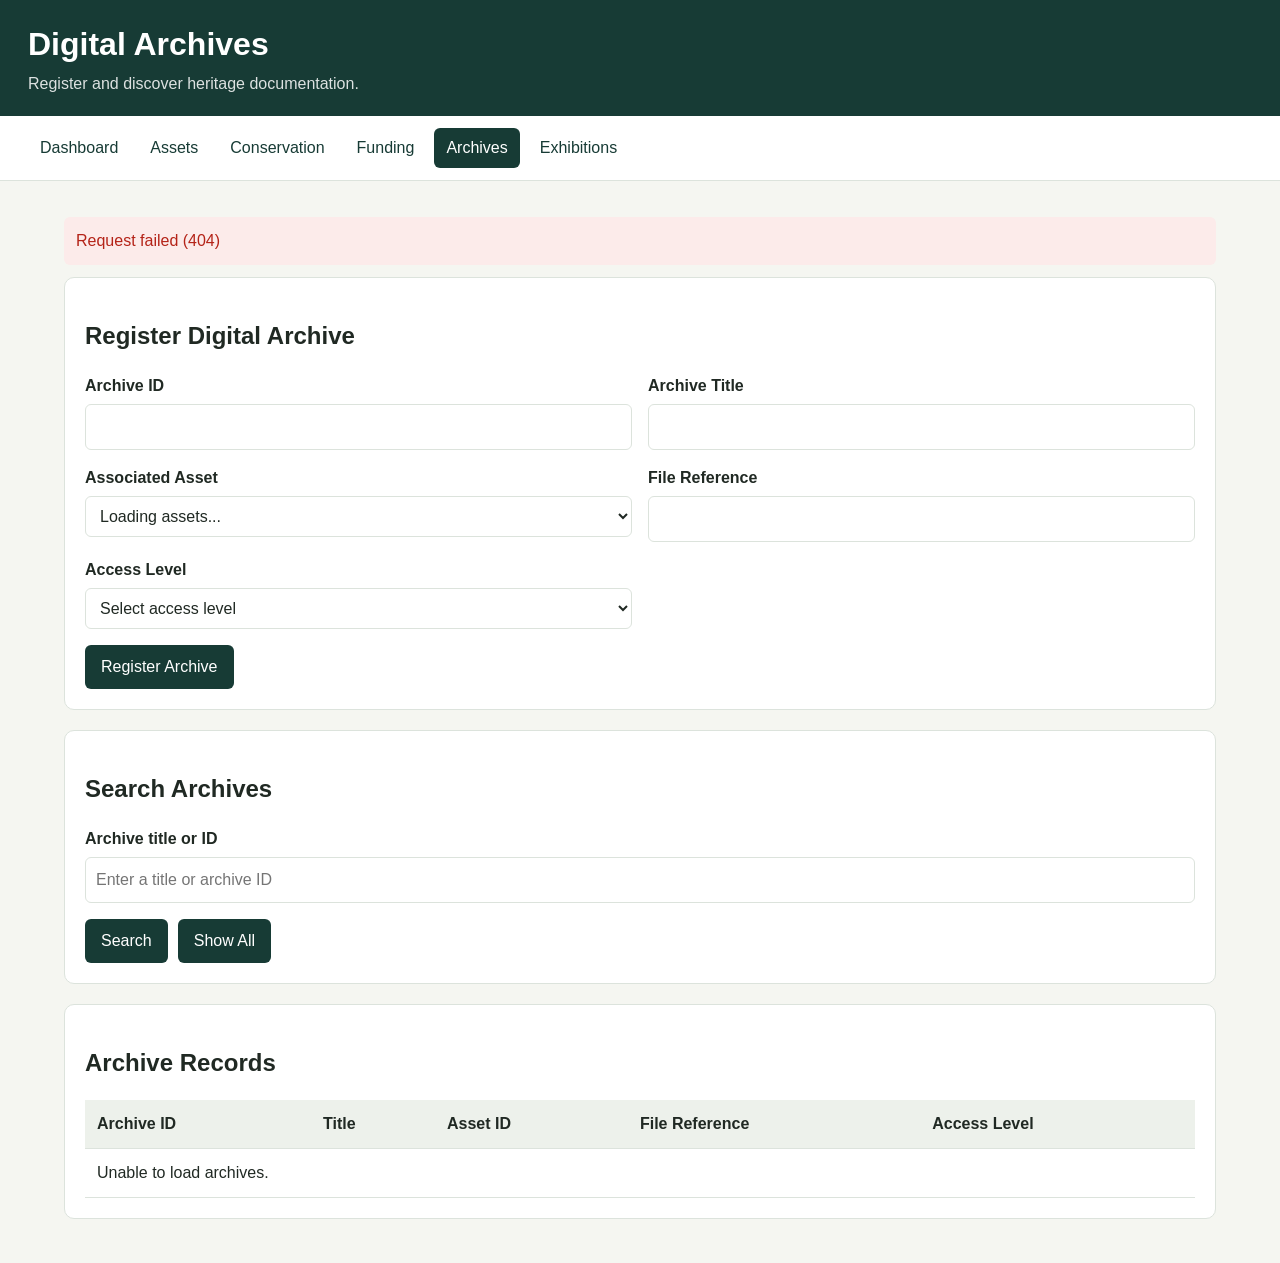
==== frontend/archives.html @ bda328b4 "Checkpoint before Neo4j integration" ====
<!DOCTYPE html>
<html lang="en">
<head>
    <meta charset="UTF-8">
    <meta name="viewport" content="width=device-width, initial-scale=1">
    <title>HeritageGraph | Archives</title>
    <link rel="stylesheet" href="style.css">
    <script src="app.js" defer></script>
</head>
<body>
    <header>
        <h1>Digital Archives</h1>
        <p>Register and discover heritage documentation.</p>
    </header>

    <nav aria-label="Main navigation">
        <a href="/index.html">Dashboard</a>
        <a href="/assets.html">Assets</a>
        <a href="/conservation.html">Conservation</a>
        <a href="/funding.html">Funding</a>
        <a href="/archives.html" aria-current="page">Archives</a>
        <a href="/exhibitions.html">Exhibitions</a>
    </nav>

    <main>
        <div id="archives-message"
             class="message info"
             role="status"
             aria-live="polite"></div>

        <section class="card">
            <h2>Register Digital Archive</h2>

            <form id="archive-form">
                <div class="form-grid">
                    <div>
                        <label for="archive_id">Archive ID</label>
                        <input id="archive_id" name="archive_id" required>
                    </div>

                    <div>
                        <label for="archive-title">Archive Title</label>
                        <input id="archive-title" name="title" required>
                    </div>

                    <div>
                        <label for="archive-asset">Associated Asset</label>
                        <select id="archive-asset"
                                name="asset_id" required>
                            <option value="">Loading assets...</option>
                        </select>
                    </div>

                    <div>
                        <label for="file-reference">File Reference</label>
                        <input id="file-reference"
                               name="file_reference" required>
                    </div>

                    <div>
                        <label for="archive-access">Access Level</label>
                        <select id="archive-access"
                                name="access_level" required>
                            <option value="">Select access level</option>
                            <option value="Public">Public</option>
                            <option value="Restricted">Restricted</option>
                        </select>
                    </div>
                </div>

                <div class="actions">
                    <button type="submit">Register Archive</button>
                </div>
            </form>
        </section>

        <section class="card">
            <h2>Search Archives</h2>
            <label for="archive-search">Archive title or ID</label>
            <input id="archive-search"
                   placeholder="Enter a title or archive ID">

            <div class="actions">
                <button type="button" id="archive-search-button">
                    Search
                </button>
                <button type="button" id="archive-clear-button">
                    Show All
                </button>
            </div>
        </section>

        <section class="card">
            <h2>Archive Records</h2>
            <div class="table-wrapper">
                <table>
                    <thead>
                        <tr>
                            <th>Archive ID</th>
                            <th>Title</th>
                            <th>Asset ID</th>
                            <th>File Reference</th>
                            <th>Access Level</th>
                        </tr>
                    </thead>
                    <tbody id="archives-table-body">
                        <tr>
                            <td colspan="5">Loading archives...</td>
                        </tr>
                    </tbody>
                </table>
            </div>
        </section>
    </main>
</body>
</html>
---- frontend/style.css ----
:root {
    --primary: #173b35;
    --primary-hover: #24564b;
    --background: #f5f6f1;
    --surface: #ffffff;
    --text: #202923;
    --muted: #657168;
    --border: #dce3dc;
    --success: #26734d;
    --danger: #b42318;
    --warning: #946200;
}

* {
    box-sizing: border-box;
}

body {
    margin: 0;
    font-family: Arial, sans-serif;
    background: var(--background);
    color: var(--text);
    line-height: 1.5;
}

header {
    background: var(--primary);
    color: white;
    padding: 20px 28px;
}

header h1 {
    margin: 0 0 4px;
}

header p {
    margin: 0;
    opacity: 0.85;
}

nav {
    display: flex;
    flex-wrap: wrap;
    gap: 8px;
    padding: 12px 28px;
    background: var(--surface);
    border-bottom: 1px solid var(--border);
}

nav a {
    padding: 8px 12px;
    color: var(--primary);
    text-decoration: none;
    border-radius: 6px;
}

nav a:hover,
nav a[aria-current="page"] {
    background: var(--primary);
    color: white;
}

main {
    width: min(1200px, 100%);
    margin: auto;
    padding: 24px;
}

.card {
    background: var(--surface);
    border: 1px solid var(--border);
    border-radius: 10px;
    padding: 20px;
    margin-bottom: 20px;
}

.stats-grid {
    display: grid;
    grid-template-columns: repeat(4, minmax(0, 1fr));
    gap: 16px;
}

.stat-value {
    font-size: 2rem;
    font-weight: bold;
    margin: 8px 0;
}

.form-grid {
    display: grid;
    grid-template-columns: repeat(2, minmax(0, 1fr));
    gap: 16px;
}

label {
    display: block;
    font-weight: 600;
    margin-bottom: 6px;
}

input,
select,
textarea,
button {
    font: inherit;
}

input,
select,
textarea {
    width: 100%;
    padding: 10px;
    border: 1px solid var(--border);
    border-radius: 6px;
    background: white;
    color: var(--text);
}

textarea {
    resize: vertical;
}

button {
    padding: 10px 16px;
    border: 0;
    border-radius: 6px;
    background: var(--primary);
    color: white;
    cursor: pointer;
}

button:hover {
    background: var(--primary-hover);
}

button:disabled {
    opacity: 0.6;
    cursor: not-allowed;
}

.actions {
    display: flex;
    flex-wrap: wrap;
    gap: 10px;
    margin-top: 16px;
}

.table-wrapper {
    overflow-x: auto;
}

table {
    width: 100%;
    border-collapse: collapse;
    background: white;
}

th,
td {
    text-align: left;
    padding: 12px;
    border-bottom: 1px solid var(--border);
    vertical-align: top;
}

th {
    background: #edf1eb;
}

.message {
    padding: 12px;
    margin: 12px 0;
    border-radius: 6px;
}

.message:empty {
    display: none;
}

.message.success {
    color: var(--success);
    background: #e8f5ec;
}

.message.error {
    color: var(--danger);
    background: #fcebea;
}

.message.info {
    color: var(--primary);
    background: #e8f0ed;
}

.status {
    display: inline-block;
    padding: 4px 8px;
    border-radius: 20px;
    background: #edf1eb;
    font-size: 0.85rem;
}

@media (max-width: 800px) {
    .stats-grid {
        grid-template-columns: repeat(2, minmax(0, 1fr));
    }
}

@media (max-width: 520px) {
    main {
        padding: 14px;
    }

    header {
        padding: 18px;
    }

    nav {
        padding: 10px;
    }

    .stats-grid,
    .form-grid {
        grid-template-columns: 1fr;
    }
}
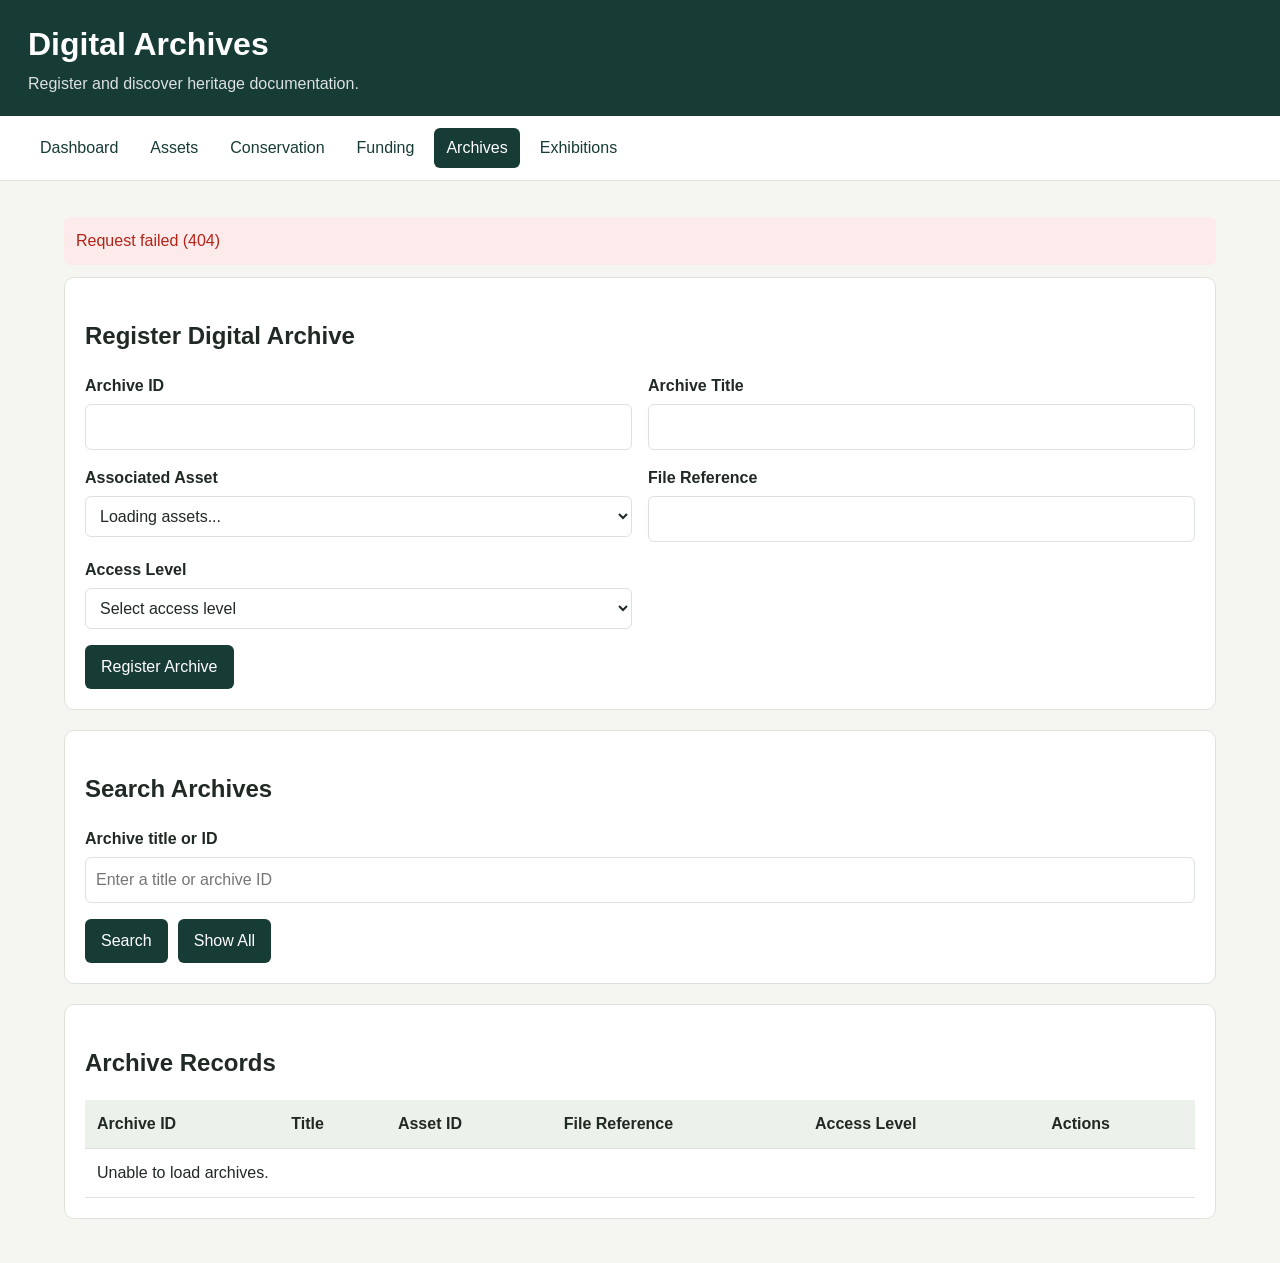
==== commit a4069714: "Integrate Neo4j persistence and safe deletion" ====
--- a/frontend/archives.html
+++ b/frontend/archives.html
@@ -102,11 +102,12 @@
                             <th>Asset ID</th>
                             <th>File Reference</th>
                             <th>Access Level</th>
+                            <th>Actions</th>
                         </tr>
                     </thead>
                     <tbody id="archives-table-body">
                         <tr>
-                            <td colspan="5">Loading archives...</td>
+                            <td colspan="6">Loading archives...</td>
                         </tr>
                     </tbody>
                 </table>
--- a/frontend/style.css
+++ b/frontend/style.css
@@ -139,6 +139,14 @@
     cursor: not-allowed;
 }
 
+button.button-danger {
+    background: var(--danger);
+}
+
+button.button-danger:hover {
+    background: #911c13;
+}
+
 .actions {
     display: flex;
     flex-wrap: wrap;
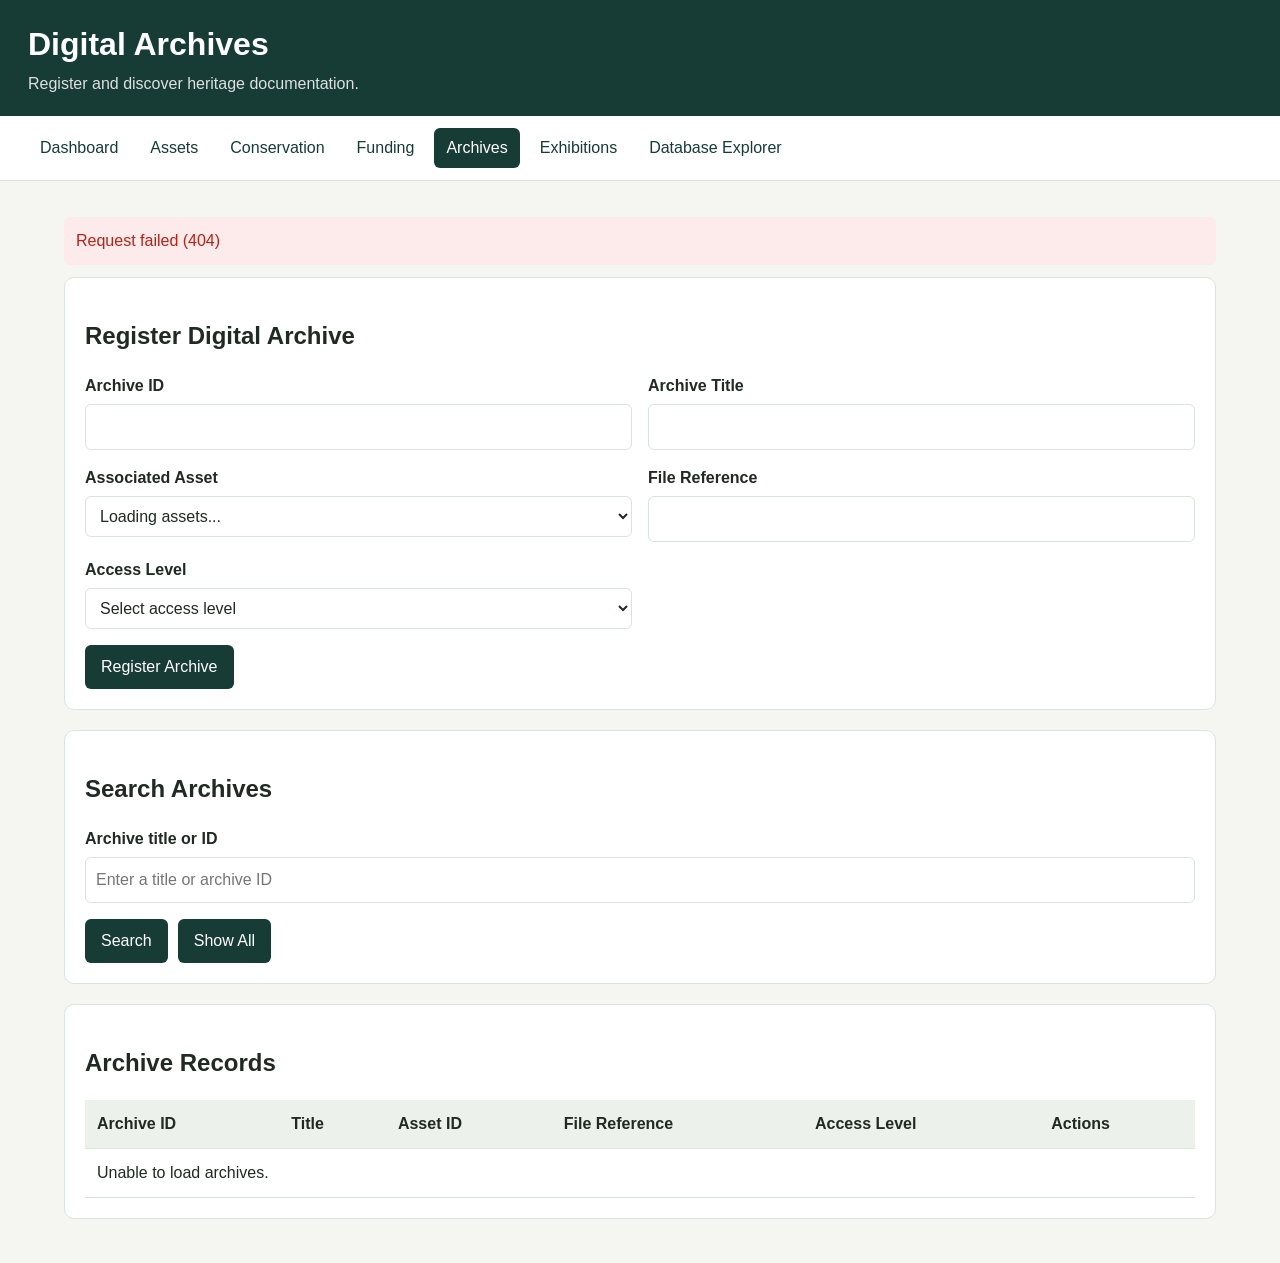
==== commit ecb79698: "Add interactive database explorer" ====
--- a/frontend/archives.html
+++ b/frontend/archives.html
@@ -1,118 +1,119 @@
-
-<!DOCTYPE html>
-<html lang="en">
-<head>
-    <meta charset="UTF-8">
-    <meta name="viewport" content="width=device-width, initial-scale=1">
-    <title>HeritageGraph | Archives</title>
-    <link rel="stylesheet" href="style.css">
-    <script src="app.js" defer></script>
-</head>
-<body>
-    <header>
-        <h1>Digital Archives</h1>
-        <p>Register and discover heritage documentation.</p>
-    </header>
-
-    <nav aria-label="Main navigation">
-        <a href="/index.html">Dashboard</a>
-        <a href="/assets.html">Assets</a>
-        <a href="/conservation.html">Conservation</a>
-        <a href="/funding.html">Funding</a>
-        <a href="/archives.html" aria-current="page">Archives</a>
-        <a href="/exhibitions.html">Exhibitions</a>
-    </nav>
-
-    <main>
-        <div id="archives-message"
-             class="message info"
-             role="status"
-             aria-live="polite"></div>
-
-        <section class="card">
-            <h2>Register Digital Archive</h2>
-
-            <form id="archive-form">
-                <div class="form-grid">
-                    <div>
-                        <label for="archive_id">Archive ID</label>
-                        <input id="archive_id" name="archive_id" required>
-                    </div>
-
-                    <div>
-                        <label for="archive-title">Archive Title</label>
-                        <input id="archive-title" name="title" required>
-                    </div>
-
-                    <div>
-                        <label for="archive-asset">Associated Asset</label>
-                        <select id="archive-asset"
-                                name="asset_id" required>
-                            <option value="">Loading assets...</option>
-                        </select>
-                    </div>
-
-                    <div>
-                        <label for="file-reference">File Reference</label>
-                        <input id="file-reference"
-                               name="file_reference" required>
-                    </div>
-
-                    <div>
-                        <label for="archive-access">Access Level</label>
-                        <select id="archive-access"
-                                name="access_level" required>
-                            <option value="">Select access level</option>
-                            <option value="Public">Public</option>
-                            <option value="Restricted">Restricted</option>
-                        </select>
-                    </div>
-                </div>
-
-                <div class="actions">
-                    <button type="submit">Register Archive</button>
-                </div>
-            </form>
-        </section>
-
-        <section class="card">
-            <h2>Search Archives</h2>
-            <label for="archive-search">Archive title or ID</label>
-            <input id="archive-search"
-                   placeholder="Enter a title or archive ID">
-
-            <div class="actions">
-                <button type="button" id="archive-search-button">
-                    Search
-                </button>
-                <button type="button" id="archive-clear-button">
-                    Show All
-                </button>
-            </div>
-        </section>
-
-        <section class="card">
-            <h2>Archive Records</h2>
-            <div class="table-wrapper">
-                <table>
-                    <thead>
-                        <tr>
-                            <th>Archive ID</th>
-                            <th>Title</th>
-                            <th>Asset ID</th>
-                            <th>File Reference</th>
-                            <th>Access Level</th>
-                            <th>Actions</th>
-                        </tr>
-                    </thead>
-                    <tbody id="archives-table-body">
-                        <tr>
-                            <td colspan="6">Loading archives...</td>
-                        </tr>
-                    </tbody>
-                </table>
-            </div>
-        </section>
-    </main>
-</body>
-</html>
+
+<!DOCTYPE html>
+<html lang="en">
+<head>
+    <meta charset="UTF-8">
+    <meta name="viewport" content="width=device-width, initial-scale=1">
+    <title>HeritageGraph | Archives</title>
+    <link rel="stylesheet" href="style.css">
+    <script src="app.js" defer></script>
+</head>
+<body>
+    <header>
+        <h1>Digital Archives</h1>
+        <p>Register and discover heritage documentation.</p>
+    </header>
+
+    <nav aria-label="Main navigation">
+        <a href="/index.html">Dashboard</a>
+        <a href="/assets.html">Assets</a>
+        <a href="/conservation.html">Conservation</a>
+        <a href="/funding.html">Funding</a>
+        <a href="/archives.html" aria-current="page">Archives</a>
+        <a href="/exhibitions.html">Exhibitions</a>
+        <a href="/explorer.html">Database Explorer</a>
+    </nav>
+
+    <main>
+        <div id="archives-message"
+             class="message info"
+             role="status"
+             aria-live="polite"></div>
+
+        <section class="card">
+            <h2>Register Digital Archive</h2>
+
+            <form id="archive-form">
+                <div class="form-grid">
+                    <div>
+                        <label for="archive_id">Archive ID</label>
+                        <input id="archive_id" name="archive_id" required>
+                    </div>
+
+                    <div>
+                        <label for="archive-title">Archive Title</label>
+                        <input id="archive-title" name="title" required>
+                    </div>
+
+                    <div>
+                        <label for="archive-asset">Associated Asset</label>
+                        <select id="archive-asset"
+                                name="asset_id" required>
+                            <option value="">Loading assets...</option>
+                        </select>
+                    </div>
+
+                    <div>
+                        <label for="file-reference">File Reference</label>
+                        <input id="file-reference"
+                               name="file_reference" required>
+                    </div>
+
+                    <div>
+                        <label for="archive-access">Access Level</label>
+                        <select id="archive-access"
+                                name="access_level" required>
+                            <option value="">Select access level</option>
+                            <option value="Public">Public</option>
+                            <option value="Restricted">Restricted</option>
+                        </select>
+                    </div>
+                </div>
+
+                <div class="actions">
+                    <button type="submit">Register Archive</button>
+                </div>
+            </form>
+        </section>
+
+        <section class="card">
+            <h2>Search Archives</h2>
+            <label for="archive-search">Archive title or ID</label>
+            <input id="archive-search"
+                   placeholder="Enter a title or archive ID">
+
+            <div class="actions">
+                <button type="button" id="archive-search-button">
+                    Search
+                </button>
+                <button type="button" id="archive-clear-button">
+                    Show All
+                </button>
+            </div>
+        </section>
+
+        <section class="card">
+            <h2>Archive Records</h2>
+            <div class="table-wrapper">
+                <table>
+                    <thead>
+                        <tr>
+                            <th>Archive ID</th>
+                            <th>Title</th>
+                            <th>Asset ID</th>
+                            <th>File Reference</th>
+                            <th>Access Level</th>
+                            <th>Actions</th>
+                        </tr>
+                    </thead>
+                    <tbody id="archives-table-body">
+                        <tr>
+                            <td colspan="6">Loading archives...</td>
+                        </tr>
+                    </tbody>
+                </table>
+            </div>
+        </section>
+    </main>
+</body>
+</html>
--- a/frontend/style.css
+++ b/frontend/style.css
@@ -1,235 +1,465 @@
-
-:root {
-    --primary: #173b35;
-    --primary-hover: #24564b;
-    --background: #f5f6f1;
-    --surface: #ffffff;
-    --text: #202923;
-    --muted: #657168;
-    --border: #dce3dc;
-    --success: #26734d;
-    --danger: #b42318;
-    --warning: #946200;
-}
-
-* {
-    box-sizing: border-box;
-}
-
-body {
-    margin: 0;
-    font-family: Arial, sans-serif;
-    background: var(--background);
-    color: var(--text);
-    line-height: 1.5;
-}
-
-header {
-    background: var(--primary);
-    color: white;
-    padding: 20px 28px;
-}
-
-header h1 {
-    margin: 0 0 4px;
-}
-
-header p {
-    margin: 0;
-    opacity: 0.85;
-}
-
-nav {
-    display: flex;
-    flex-wrap: wrap;
-    gap: 8px;
-    padding: 12px 28px;
-    background: var(--surface);
-    border-bottom: 1px solid var(--border);
-}
-
-nav a {
-    padding: 8px 12px;
-    color: var(--primary);
-    text-decoration: none;
-    border-radius: 6px;
-}
-
-nav a:hover,
-nav a[aria-current="page"] {
-    background: var(--primary);
-    color: white;
-}
-
-main {
-    width: min(1200px, 100%);
-    margin: auto;
-    padding: 24px;
-}
-
-.card {
-    background: var(--surface);
-    border: 1px solid var(--border);
-    border-radius: 10px;
-    padding: 20px;
-    margin-bottom: 20px;
-}
-
-.stats-grid {
-    display: grid;
-    grid-template-columns: repeat(4, minmax(0, 1fr));
-    gap: 16px;
-}
-
-.stat-value {
-    font-size: 2rem;
-    font-weight: bold;
-    margin: 8px 0;
-}
-
-.form-grid {
-    display: grid;
-    grid-template-columns: repeat(2, minmax(0, 1fr));
-    gap: 16px;
-}
-
-label {
-    display: block;
-    font-weight: 600;
-    margin-bottom: 6px;
-}
-
-input,
-select,
-textarea,
-button {
-    font: inherit;
-}
-
-input,
-select,
-textarea {
-    width: 100%;
-    padding: 10px;
-    border: 1px solid var(--border);
-    border-radius: 6px;
-    background: white;
-    color: var(--text);
-}
-
-textarea {
-    resize: vertical;
-}
-
-button {
-    padding: 10px 16px;
-    border: 0;
-    border-radius: 6px;
-    background: var(--primary);
-    color: white;
-    cursor: pointer;
-}
-
-button:hover {
-    background: var(--primary-hover);
-}
-
-button:disabled {
-    opacity: 0.6;
-    cursor: not-allowed;
-}
-
-button.button-danger {
-    background: var(--danger);
-}
-
-button.button-danger:hover {
-    background: #911c13;
-}
-
-.actions {
-    display: flex;
-    flex-wrap: wrap;
-    gap: 10px;
-    margin-top: 16px;
-}
-
-.table-wrapper {
-    overflow-x: auto;
-}
-
-table {
-    width: 100%;
-    border-collapse: collapse;
-    background: white;
-}
-
-th,
-td {
-    text-align: left;
-    padding: 12px;
-    border-bottom: 1px solid var(--border);
-    vertical-align: top;
-}
-
-th {
-    background: #edf1eb;
-}
-
-.message {
-    padding: 12px;
-    margin: 12px 0;
-    border-radius: 6px;
-}
-
-.message:empty {
-    display: none;
-}
-
-.message.success {
-    color: var(--success);
-    background: #e8f5ec;
-}
-
-.message.error {
-    color: var(--danger);
-    background: #fcebea;
-}
-
-.message.info {
-    color: var(--primary);
-    background: #e8f0ed;
-}
-
-.status {
-    display: inline-block;
-    padding: 4px 8px;
-    border-radius: 20px;
-    background: #edf1eb;
-    font-size: 0.85rem;
-}
-
-@media (max-width: 800px) {
-    .stats-grid {
-        grid-template-columns: repeat(2, minmax(0, 1fr));
-    }
-}
-
-@media (max-width: 520px) {
-    main {
-        padding: 14px;
-    }
-
-    header {
-        padding: 18px;
-    }
-
-    nav {
-        padding: 10px;
-    }
-
-    .stats-grid,
-    .form-grid {
-        grid-template-columns: 1fr;
-    }
-}
+
+:root {
+    --primary: #173b35;
+    --primary-hover: #24564b;
+    --background: #f5f6f1;
+    --surface: #ffffff;
+    --text: #202923;
+    --muted: #657168;
+    --border: #dce3dc;
+    --success: #26734d;
+    --danger: #b42318;
+    --warning: #946200;
+}
+
+* {
+    box-sizing: border-box;
+}
+
+body {
+    margin: 0;
+    font-family: Arial, sans-serif;
+    background: var(--background);
+    color: var(--text);
+    line-height: 1.5;
+}
+
+header {
+    background: var(--primary);
+    color: white;
+    padding: 20px 28px;
+}
+
+header h1 {
+    margin: 0 0 4px;
+}
+
+header p {
+    margin: 0;
+    opacity: 0.85;
+}
+
+nav {
+    display: flex;
+    flex-wrap: wrap;
+    gap: 8px;
+    padding: 12px 28px;
+    background: var(--surface);
+    border-bottom: 1px solid var(--border);
+}
+
+nav a {
+    padding: 8px 12px;
+    color: var(--primary);
+    text-decoration: none;
+    border-radius: 6px;
+}
+
+nav a:hover,
+nav a[aria-current="page"] {
+    background: var(--primary);
+    color: white;
+}
+
+main {
+    width: min(1200px, 100%);
+    margin: auto;
+    padding: 24px;
+}
+
+.card {
+    background: var(--surface);
+    border: 1px solid var(--border);
+    border-radius: 10px;
+    padding: 20px;
+    margin-bottom: 20px;
+}
+
+.stats-grid {
+    display: grid;
+    grid-template-columns: repeat(4, minmax(0, 1fr));
+    gap: 16px;
+}
+
+.stat-value {
+    font-size: 2rem;
+    font-weight: bold;
+    margin: 8px 0;
+}
+
+.form-grid {
+    display: grid;
+    grid-template-columns: repeat(2, minmax(0, 1fr));
+    gap: 16px;
+}
+
+label {
+    display: block;
+    font-weight: 600;
+    margin-bottom: 6px;
+}
+
+input,
+select,
+textarea,
+button {
+    font: inherit;
+}
+
+input,
+select,
+textarea {
+    width: 100%;
+    padding: 10px;
+    border: 1px solid var(--border);
+    border-radius: 6px;
+    background: white;
+    color: var(--text);
+}
+
+textarea {
+    resize: vertical;
+}
+
+button {
+    padding: 10px 16px;
+    border: 0;
+    border-radius: 6px;
+    background: var(--primary);
+    color: white;
+    cursor: pointer;
+}
+
+button:hover {
+    background: var(--primary-hover);
+}
+
+button:disabled {
+    opacity: 0.6;
+    cursor: not-allowed;
+}
+
+button.button-danger {
+    background: var(--danger);
+}
+
+button.button-danger:hover {
+    background: #911c13;
+}
+
+.actions {
+    display: flex;
+    flex-wrap: wrap;
+    gap: 10px;
+    margin-top: 16px;
+}
+
+.table-wrapper {
+    overflow-x: auto;
+}
+
+table {
+    width: 100%;
+    border-collapse: collapse;
+    background: white;
+}
+
+th,
+td {
+    text-align: left;
+    padding: 12px;
+    border-bottom: 1px solid var(--border);
+    vertical-align: top;
+}
+
+th {
+    background: #edf1eb;
+}
+
+.message {
+    padding: 12px;
+    margin: 12px 0;
+    border-radius: 6px;
+}
+
+.message:empty {
+    display: none;
+}
+
+.message.success {
+    color: var(--success);
+    background: #e8f5ec;
+}
+
+.message.error {
+    color: var(--danger);
+    background: #fcebea;
+}
+
+.message.info {
+    color: var(--primary);
+    background: #e8f0ed;
+}
+
+.status {
+    display: inline-block;
+    padding: 4px 8px;
+    border-radius: 20px;
+    background: #edf1eb;
+    font-size: 0.85rem;
+}
+
+@media (max-width: 800px) {
+    .stats-grid {
+        grid-template-columns: repeat(2, minmax(0, 1fr));
+    }
+}
+
+@media (max-width: 520px) {
+    main {
+        padding: 14px;
+    }
+
+    header {
+        padding: 18px;
+    }
+
+    nav {
+        padding: 10px;
+    }
+
+    .stats-grid,
+    .form-grid {
+        grid-template-columns: 1fr;
+    }
+}
+
+/* =============================================================================
+   Database Explorer Styles
+   ============================================================================= */
+.view-tabs {
+    display: flex;
+    gap: 8px;
+    margin-bottom: 16px;
+    border-bottom: 2px solid var(--border);
+    padding-bottom: 8px;
+}
+
+.view-tab-btn {
+    padding: 8px 16px;
+    border: 1px solid var(--border);
+    background: var(--surface);
+    color: var(--text);
+    border-radius: 6px;
+    cursor: pointer;
+    font-weight: 600;
+}
+
+.view-tab-btn.active {
+    background: var(--primary);
+    color: white;
+    border-color: var(--primary);
+}
+
+.filter-bar {
+    display: flex;
+    flex-wrap: wrap;
+    gap: 12px;
+    align-items: center;
+    margin-bottom: 16px;
+}
+
+.filter-bar > div {
+    flex: 1;
+    min-width: 180px;
+}
+
+.filter-bar .button-group {
+    display: flex;
+    gap: 8px;
+}
+
+.entity-badge {
+    display: inline-block;
+    padding: 2px 8px;
+    border-radius: 12px;
+    font-size: 0.75rem;
+    font-weight: bold;
+    text-transform: uppercase;
+    letter-spacing: 0.5px;
+}
+
+.badge-HeritageAsset { background: #e0f2fe; color: #0369a1; }
+.badge-ConservationProject { background: #fef3c7; color: #92400e; }
+.badge-Funding { background: #dcfce7; color: #15803d; }
+.badge-DigitalArchive { background: #f3e8ff; color: #6b21a8; }
+.badge-Exhibition { background: #ffedd5; color: #c2410c; }
+.badge-VisitorFeedback { background: #fce7f3; color: #9d174d; }
+.badge-Organization { background: #e2e8f0; color: #334155; }
+.badge-Researcher { background: #ede9fe; color: #5b21b6; }
+.badge-PreservationReport { background: #f1f5f9; color: #475569; }
+
+.pagination-controls {
+    display: flex;
+    justify-content: space-between;
+    align-items: center;
+    margin-top: 16px;
+    flex-wrap: wrap;
+    gap: 12px;
+}
+
+.graph-toolbar {
+    display: flex;
+    align-items: center;
+    gap: 10px;
+    margin-bottom: 10px;
+    padding: 6px 12px;
+    background: var(--surface);
+    border: 1px solid var(--border);
+    border-radius: 6px;
+    flex-wrap: wrap;
+}
+
+.graph-toolbar .button-group {
+    display: flex;
+    gap: 4px;
+}
+
+.graph-toolbar button {
+    padding: 4px 10px;
+    font-size: 0.85rem;
+    line-height: 1.2;
+}
+
+.graph-container {
+    position: relative;
+    width: 100%;
+    height: 560px;
+    background: #fafbfa;
+    border: 1px solid var(--border);
+    border-radius: 8px;
+    overflow: hidden;
+    user-select: none;
+}
+
+.graph-container:active {
+    cursor: grabbing;
+}
+
+.graph-tooltip {
+    position: absolute;
+    pointer-events: none;
+    background: rgba(15, 23, 42, 0.92);
+    color: #ffffff;
+    padding: 6px 10px;
+    border-radius: 4px;
+    font-size: 0.75rem;
+    line-height: 1.3;
+    z-index: 100;
+    max-width: 260px;
+    box-shadow: 0 4px 6px -1px rgba(0, 0, 0, 0.2);
+    transform: translate(-50%, -100%);
+    margin-top: -10px;
+    white-space: nowrap;
+}
+
+.graph-legend {
+    display: flex;
+    flex-wrap: wrap;
+    gap: 10px;
+    padding: 10px 14px;
+    background: var(--surface);
+    border: 1px solid var(--border);
+    border-radius: 6px;
+    margin-bottom: 12px;
+    font-size: 0.85rem;
+}
+
+.graph-legend-item {
+    display: flex;
+    align-items: center;
+    gap: 6px;
+}
+
+.legend-color-dot {
+    width: 12px;
+    height: 12px;
+    border-radius: 50%;
+    display: inline-block;
+}
+
+.graph-node {
+    cursor: pointer;
+    transition: transform 0.15s ease-out;
+}
+
+.graph-node:hover circle {
+    stroke: #0f172a;
+    stroke-width: 3px;
+    filter: drop-shadow(0 2px 4px rgba(0,0,0,0.15));
+}
+
+.graph-edge {
+    transition: stroke 0.15s ease-out, stroke-width 0.15s ease-out;
+}
+
+.graph-edge:hover {
+    stroke: #0284c7;
+    stroke-width: 2.5px;
+    cursor: pointer;
+}
+
+.graph-edge-label {
+    pointer-events: none;
+    user-select: none;
+    font-family: inherit;
+    font-size: 9px;
+    font-weight: 600;
+}
+
+.inspector-card {
+    border-top: 3px solid var(--primary);
+    margin-top: 20px;
+}
+
+.property-list {
+    display: grid;
+    grid-template-columns: repeat(auto-fill, minmax(260px, 1fr));
+    gap: 12px;
+    margin-top: 12px;
+}
+
+.property-item {
+    padding: 8px 12px;
+    background: #f8faf8;
+    border: 1px solid var(--border);
+    border-radius: 6px;
+}
+
+.property-item strong {
+    display: block;
+    font-size: 0.75rem;
+    color: var(--muted);
+    text-transform: uppercase;
+}
+
+.relationship-list {
+    margin-top: 16px;
+    display: flex;
+    flex-direction: column;
+    gap: 8px;
+}
+
+.relationship-chip {
+    display: flex;
+    align-items: center;
+    justify-content: space-between;
+    padding: 8px 12px;
+    border: 1px solid var(--border);
+    border-radius: 6px;
+    background: white;
+}
+
+.relationship-chip:hover {
+    background: #f3f6f3;
+}
